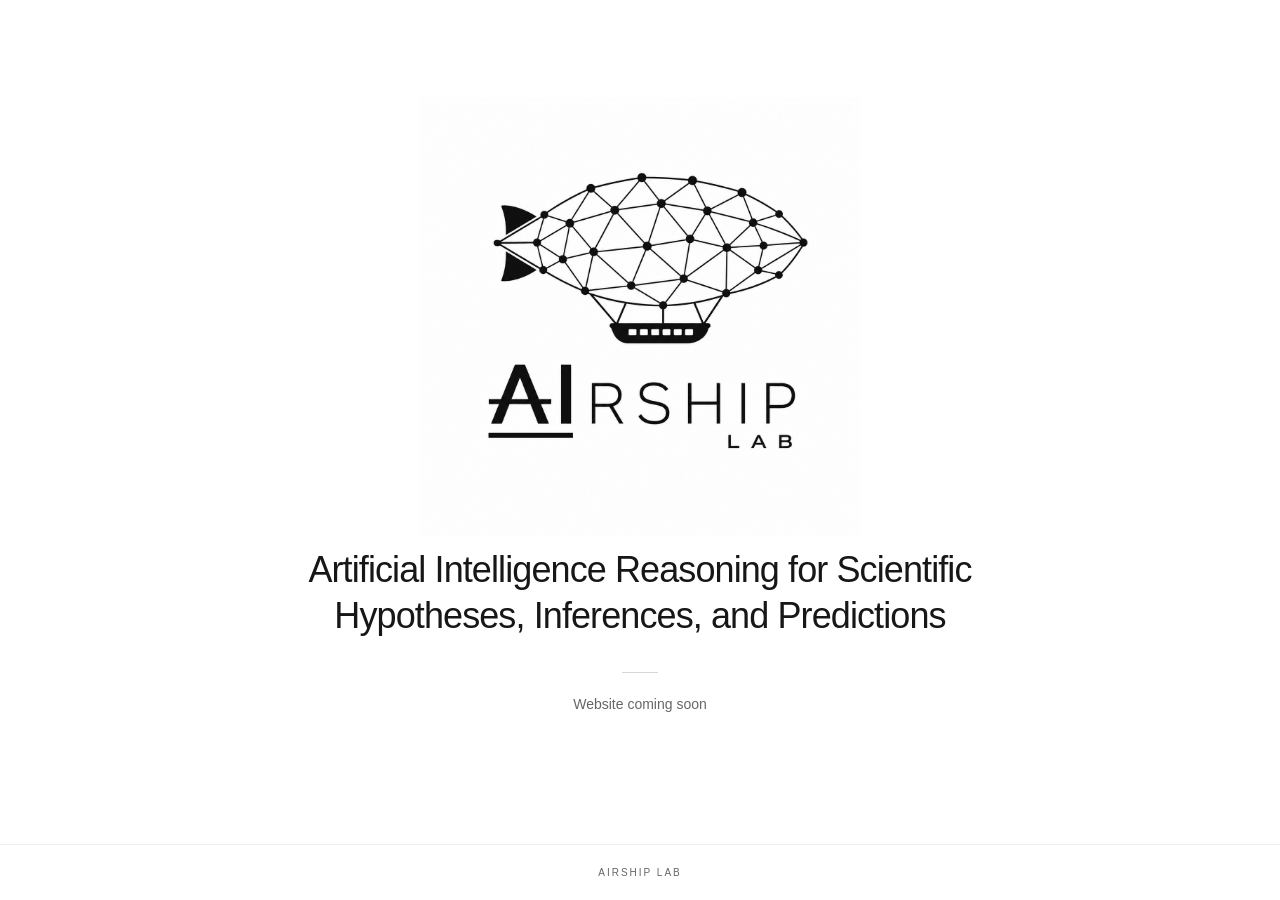
==== index.html @ 714baf31 "Create AIRSHIP Lab homepage" ====
<!doctype html>
<html lang="en">
<head>
  <meta charset="utf-8">
  <meta name="viewport" content="width=device-width, initial-scale=1">
  <title>AIRSHIP Lab — Artificial Intelligence Reasoning for Scientific Hypotheses, Inferences, and Predictions</title>
  <meta name="description" content="AIRSHIP: Artificial Intelligence Reasoning for Scientific Hypotheses, Inferences, and Predictions. Lab website coming soon.">
  <meta name="theme-color" content="#ffffff">
  <link rel="canonical" href="https://airship-lab.github.io/">
  <meta property="og:type" content="website">
  <meta property="og:title" content="AIRSHIP Lab">
  <meta property="og:description" content="Artificial Intelligence Reasoning for Scientific Hypotheses, Inferences, and Predictions.">
  <meta property="og:url" content="https://airship-lab.github.io/">
  <meta property="og:image" content="https://airship-lab.github.io/assets/airship-logo.png">
  <link rel="stylesheet" href="styles.css">
</head>
<body>
  <main>
    <img class="logo" src="assets/airship-logo.png" width="1254" height="1254" alt="AIRSHIP Lab — an airship formed from interconnected nodes">
    <h1><span class="visually-hidden">AIRSHIP: </span>Artificial Intelligence Reasoning for Scientific Hypotheses, Inferences, and Predictions</h1>
    <p class="status">Website coming soon</p>
  </main>
  <footer>AIRSHIP LAB</footer>
</body>
</html>
---- styles.css ----
* { box-sizing: border-box; }
html { color-scheme: light; background: #fff; }
body {
  margin: 0;
  min-height: 100vh;
  min-height: 100svh;
  display: flex;
  flex-direction: column;
  color: #171717;
  font-family: -apple-system, BlinkMacSystemFont, "Segoe UI", Arial, sans-serif;
  -webkit-font-smoothing: antialiased;
}
main {
  flex: 1;
  width: min(100%, 960px);
  margin: auto;
  padding: 24px 28px 56px;
  display: flex;
  flex-direction: column;
  align-items: center;
  justify-content: center;
  text-align: center;
}
.logo { display: block; width: min(100%, 440px); height: auto; }
h1 {
  max-width: 790px;
  margin: 10px 0 0;
  font-size: clamp(25px, 3.2vw, 36px);
  font-weight: 400;
  line-height: 1.3;
  letter-spacing: -0.025em;
  text-wrap: balance;
}
.status {
  margin: 32px 0 0;
  color: #666;
  font-size: 14px;
  line-height: 1.6;
}
.status::before {
  content: "";
  display: block;
  width: 36px;
  height: 1px;
  margin: 0 auto 20px;
  background: #d6d6d6;
}
footer {
  padding: 22px 24px;
  border-top: 1px solid #eee;
  text-align: center;
  color: #666;
  font-size: 10px;
  letter-spacing: 0.2em;
}
.visually-hidden {
  position: absolute;
  width: 1px;
  height: 1px;
  padding: 0;
  margin: -1px;
  overflow: hidden;
  clip-path: inset(50%);
  white-space: nowrap;
  border: 0;
}
@media (max-width: 480px) {
  main { padding: 20px 24px 44px; }
  .logo { width: min(100%, 340px); }
  h1 { margin-top: 16px; }
}
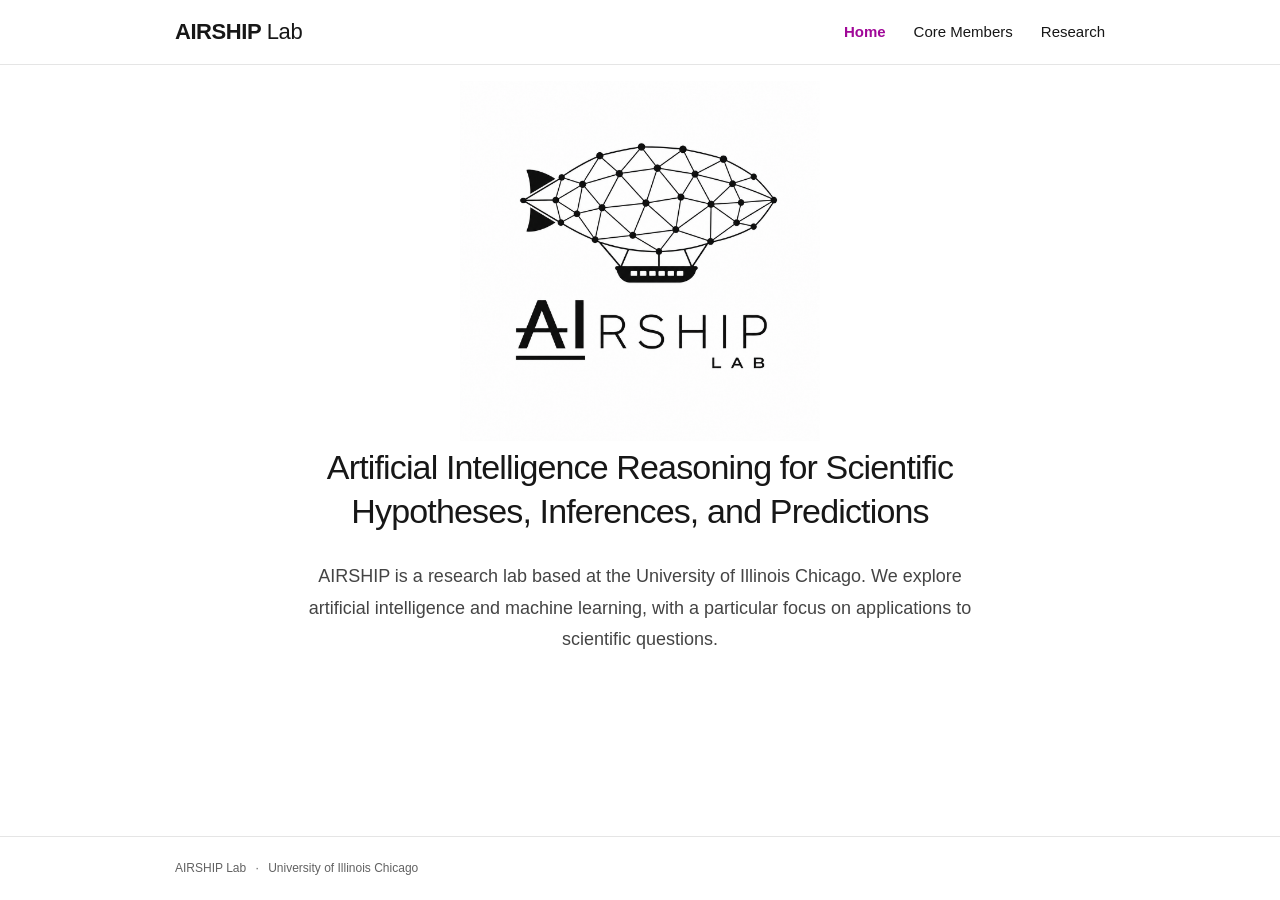
==== commit a483fe00: "Add lab introduction, core members, and research pages" ====
--- a/index.html
+++ b/index.html
@@ -3,23 +3,32 @@
 <head>
   <meta charset="utf-8">
   <meta name="viewport" content="width=device-width, initial-scale=1">
-  <title>AIRSHIP Lab — Artificial Intelligence Reasoning for Scientific Hypotheses, Inferences, and Predictions</title>
-  <meta name="description" content="AIRSHIP: Artificial Intelligence Reasoning for Scientific Hypotheses, Inferences, and Predictions. Lab website coming soon.">
+  <title>Home — AIRSHIP Lab</title>
+  <meta name="description" content="AIRSHIP is a research lab based at the University of Illinois Chicago. We explore artificial intelligence and machine learning, with a particular focus on applications to scientific questions.">
   <meta name="theme-color" content="#ffffff">
   <link rel="canonical" href="https://airship-lab.github.io/">
   <meta property="og:type" content="website">
-  <meta property="og:title" content="AIRSHIP Lab">
-  <meta property="og:description" content="Artificial Intelligence Reasoning for Scientific Hypotheses, Inferences, and Predictions.">
+  <meta property="og:title" content="Home — AIRSHIP Lab">
+  <meta property="og:description" content="AIRSHIP is a research lab based at the University of Illinois Chicago. We explore artificial intelligence and machine learning, with a particular focus on applications to scientific questions.">
   <meta property="og:url" content="https://airship-lab.github.io/">
   <meta property="og:image" content="https://airship-lab.github.io/assets/airship-logo.png">
-  <link rel="stylesheet" href="styles.css">
+  <link rel="stylesheet" href="/styles.css">
 </head>
 <body>
-  <main>
-    <img class="logo" src="assets/airship-logo.png" width="1254" height="1254" alt="AIRSHIP Lab — an airship formed from interconnected nodes">
+  <a class="skip-link" href="#main">Skip to content</a>
+  <header class="site-header">
+    <div class="header-inner">
+      <a class="brand" href="/" aria-label="AIRSHIP Lab home"><strong>AIRSHIP</strong> Lab</a>
+      <nav aria-label="Main navigation"><a href="/" aria-current="page">Home</a>
+<a href="/members/">Core Members</a>
+<a href="/research/">Research</a></nav>
+    </div>
+  </header>
+  <main id="main" class="home">
+    <img class="logo" src="/assets/airship-logo.png" width="1254" height="1254" alt="AIRSHIP Lab — an airship formed from interconnected nodes">
     <h1><span class="visually-hidden">AIRSHIP: </span>Artificial Intelligence Reasoning for Scientific Hypotheses, Inferences, and Predictions</h1>
-    <p class="status">Website coming soon</p>
+    <p class="introduction">AIRSHIP is a research lab based at the University of Illinois Chicago. We explore artificial intelligence and machine learning, with a particular focus on applications to scientific questions.</p>
   </main>
-  <footer>AIRSHIP LAB</footer>
+  <footer><div class="footer-inner">AIRSHIP Lab <span aria-hidden="true">·</span> <a href="https://www.uic.edu/">University of Illinois Chicago</a></div></footer>
 </body>
 </html>
--- a/styles.css
+++ b/styles.css
@@ -1,71 +1,55 @@
 * { box-sizing: border-box; }
-html { color-scheme: light; background: #fff; }
-body {
-  margin: 0;
-  min-height: 100vh;
-  min-height: 100svh;
-  display: flex;
-  flex-direction: column;
-  color: #171717;
-  font-family: -apple-system, BlinkMacSystemFont, "Segoe UI", Arial, sans-serif;
-  -webkit-font-smoothing: antialiased;
+:root { color-scheme: light; --accent: #a00898; --text: #171717; --muted: #626262; --line: #e5e5e5; }
+html { background: #fff; scroll-padding-top: 100px; }
+body { margin: 0; min-height: 100vh; min-height: 100svh; display: flex; flex-direction: column; color: var(--text); font-family: "Roboto", -apple-system, BlinkMacSystemFont, "Segoe UI", Arial, sans-serif; font-size: 16px; line-height: 1.6; -webkit-font-smoothing: antialiased; }
+a { color: var(--accent); text-decoration: none; text-underline-offset: 3px; }
+a:hover { text-decoration: underline; }
+a:focus-visible { outline: 2px solid var(--accent); outline-offset: 5px; border-radius: 2px; }
+.site-header { position: sticky; top: 0; z-index: 10; border-bottom: 1px solid var(--line); background: #fff; }
+.header-inner { width: min(100% - 48px, 930px); min-height: 64px; margin: auto; display: flex; align-items: center; justify-content: space-between; gap: 24px; }
+.brand { color: var(--text); font-size: 22px; font-weight: 300; white-space: nowrap; letter-spacing: -.02em; }
+.brand strong { font-weight: 700; }
+.brand:hover { text-decoration: none; }
+nav { display: flex; align-items: center; gap: 28px; }
+nav a { color: var(--text); padding: 16px 0; font-size: 15px; white-space: nowrap; }
+nav a:hover { color: var(--accent); text-decoration: none; }
+nav a[aria-current="page"] { color: var(--accent); font-weight: 600; }
+main { flex: 1; width: min(100% - 48px, 930px); margin: 0 auto; padding: 56px 0 72px; }
+h1 { margin: 0 0 12px; font-size: clamp(32px, 5vw, 42px); font-weight: 300; line-height: 1.2; letter-spacing: -.025em; }
+h2, h3 { line-height: 1.35; }
+p { margin: 0 0 16px; }
+.page-intro { color: var(--muted); margin-bottom: 36px; font-size: 18px; }
+.home { text-align: center; padding-top: 16px; }
+.logo { display: block; width: min(100%, 360px); height: auto; margin: 0 auto; }
+.home h1 { max-width: 790px; margin: 4px auto 28px; font-size: clamp(25px, 3.2vw, 34px); font-weight: 400; line-height: 1.3; text-wrap: balance; }
+.introduction { max-width: 730px; margin: auto; font-size: 18px; line-height: 1.75; color: #444; text-wrap: pretty; }
+.members { list-style: none; padding: 0; margin: 0; }
+.members li { border-top: 1px solid var(--line); padding: 23px 0; }
+.members h2 { margin: 0 0 5px; font-size: 23px; font-weight: 400; }
+.members p { margin: 0; color: var(--muted); }
+.role { color: var(--text); margin-left: 12px; padding-left: 12px; border-left: 1px solid #ccc; }
+.section-title { font-size: 25px; font-weight: 400; margin: 42px 0 4px; }
+.section-note { color: var(--muted); }
+.publications { list-style: none; padding: 0; margin: 24px 0 0; }
+.publications li { border-top: 1px solid var(--line); padding: 26px 0 18px; }
+.paper-meta { color: var(--muted); font-size: 13px; margin-bottom: 8px; }
+.publications h3 { font-size: 21px; font-weight: 500; margin: 0 0 8px; }
+.authors { color: #444; margin-bottom: 12px; }
+.paper-links { display: flex; flex-wrap: wrap; gap: 10px 24px; font-size: 14px; }
+footer { border-top: 1px solid var(--line); color: var(--muted); font-size: 12px; }
+.footer-inner { width: min(100% - 48px, 930px); padding: 22px 0; margin: auto; }
+footer a { color: inherit; }
+footer span { padding: 0 6px; }
+.visually-hidden { position: absolute; width: 1px; height: 1px; padding: 0; margin: -1px; overflow: hidden; clip-path: inset(50%); white-space: nowrap; border: 0; }
+.skip-link { position: fixed; top: -100px; left: 16px; z-index: 20; padding: 8px 16px; background: #fff; }
+.skip-link:focus { top: 8px; }
+@media (max-width: 540px) {
+  .header-inner { flex-direction: column; align-items: flex-start; gap: 0; padding-top: 12px; }
+  nav { width: 100%; justify-content: space-between; gap: 16px; }
+  nav a { padding: 10px 0 12px; font-size: 14px; }
+  main { padding-top: 32px; padding-bottom: 48px; }
+  .home { padding-top: 8px; }
+  .logo { width: min(100%, 300px); }
+  .introduction { font-size: 17px; }
+  .home h1 { margin-bottom: 24px; }
 }
-main {
-  flex: 1;
-  width: min(100%, 960px);
-  margin: auto;
-  padding: 24px 28px 56px;
-  display: flex;
-  flex-direction: column;
-  align-items: center;
-  justify-content: center;
-  text-align: center;
-}
-.logo { display: block; width: min(100%, 440px); height: auto; }
-h1 {
-  max-width: 790px;
-  margin: 10px 0 0;
-  font-size: clamp(25px, 3.2vw, 36px);
-  font-weight: 400;
-  line-height: 1.3;
-  letter-spacing: -0.025em;
-  text-wrap: balance;
-}
-.status {
-  margin: 32px 0 0;
-  color: #666;
-  font-size: 14px;
-  line-height: 1.6;
-}
-.status::before {
-  content: "";
-  display: block;
-  width: 36px;
-  height: 1px;
-  margin: 0 auto 20px;
-  background: #d6d6d6;
-}
-footer {
-  padding: 22px 24px;
-  border-top: 1px solid #eee;
-  text-align: center;
-  color: #666;
-  font-size: 10px;
-  letter-spacing: 0.2em;
-}
-.visually-hidden {
-  position: absolute;
-  width: 1px;
-  height: 1px;
-  padding: 0;
-  margin: -1px;
-  overflow: hidden;
-  clip-path: inset(50%);
-  white-space: nowrap;
-  border: 0;
-}
-@media (max-width: 480px) {
-  main { padding: 20px 24px 44px; }
-  .logo { width: min(100%, 340px); }
-  h1 { margin-top: 16px; }
-}
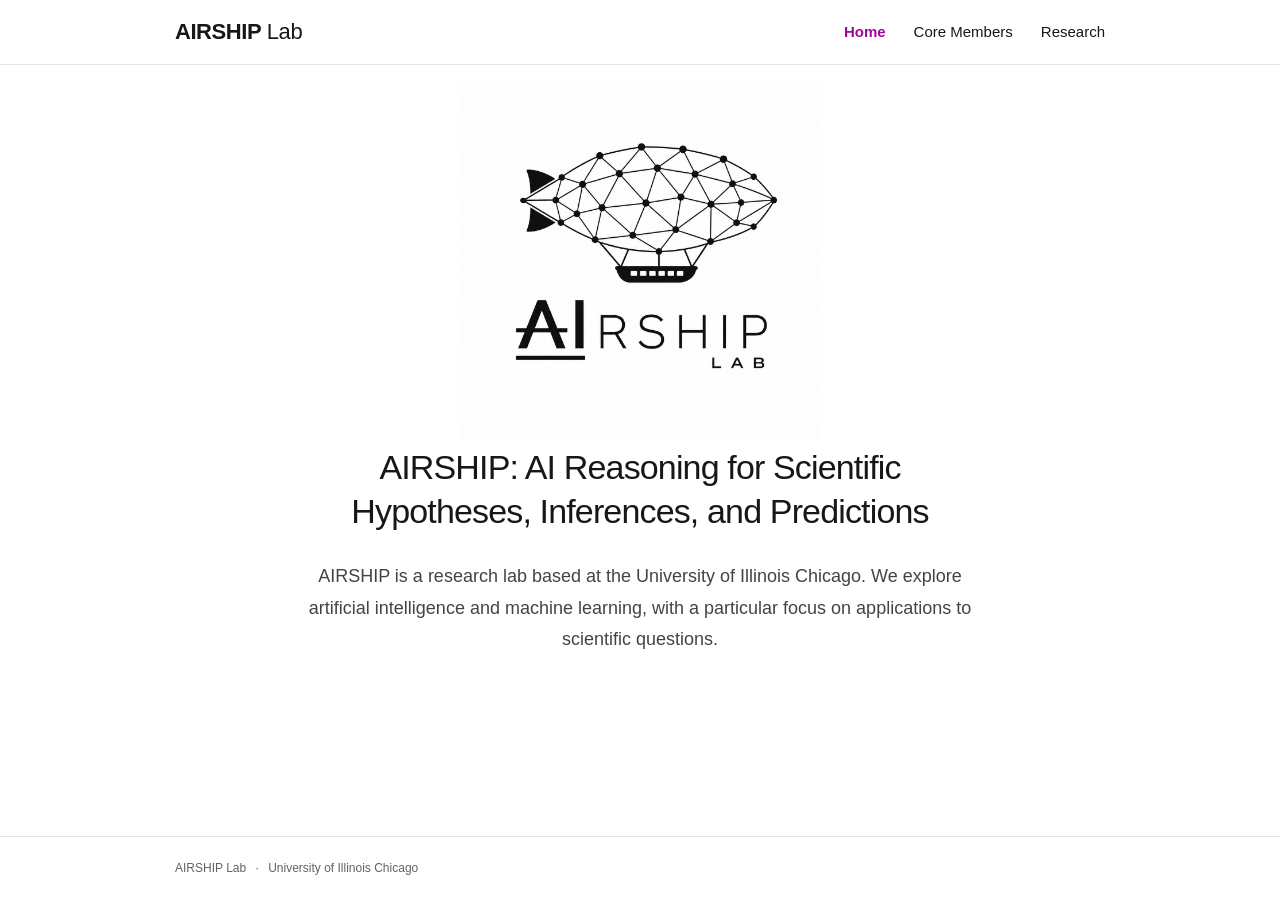
==== commit 58897d07: "Shorten homepage AIRSHIP acronym expansion" ====
--- a/index.html
+++ b/index.html
@@ -26,7 +26,7 @@
   </header>
   <main id="main" class="home">
     <img class="logo" src="/assets/airship-logo.png" width="1254" height="1254" alt="AIRSHIP Lab — an airship formed from interconnected nodes">
-    <h1><span class="visually-hidden">AIRSHIP: </span>Artificial Intelligence Reasoning for Scientific Hypotheses, Inferences, and Predictions</h1>
+    <h1>AIRSHIP: AI Reasoning for Scientific Hypotheses, Inferences, and Predictions</h1>
     <p class="introduction">AIRSHIP is a research lab based at the University of Illinois Chicago. We explore artificial intelligence and machine learning, with a particular focus on applications to scientific questions.</p>
   </main>
   <footer><div class="footer-inner">AIRSHIP Lab <span aria-hidden="true">·</span> <a href="https://www.uic.edu/">University of Illinois Chicago</a></div></footer>
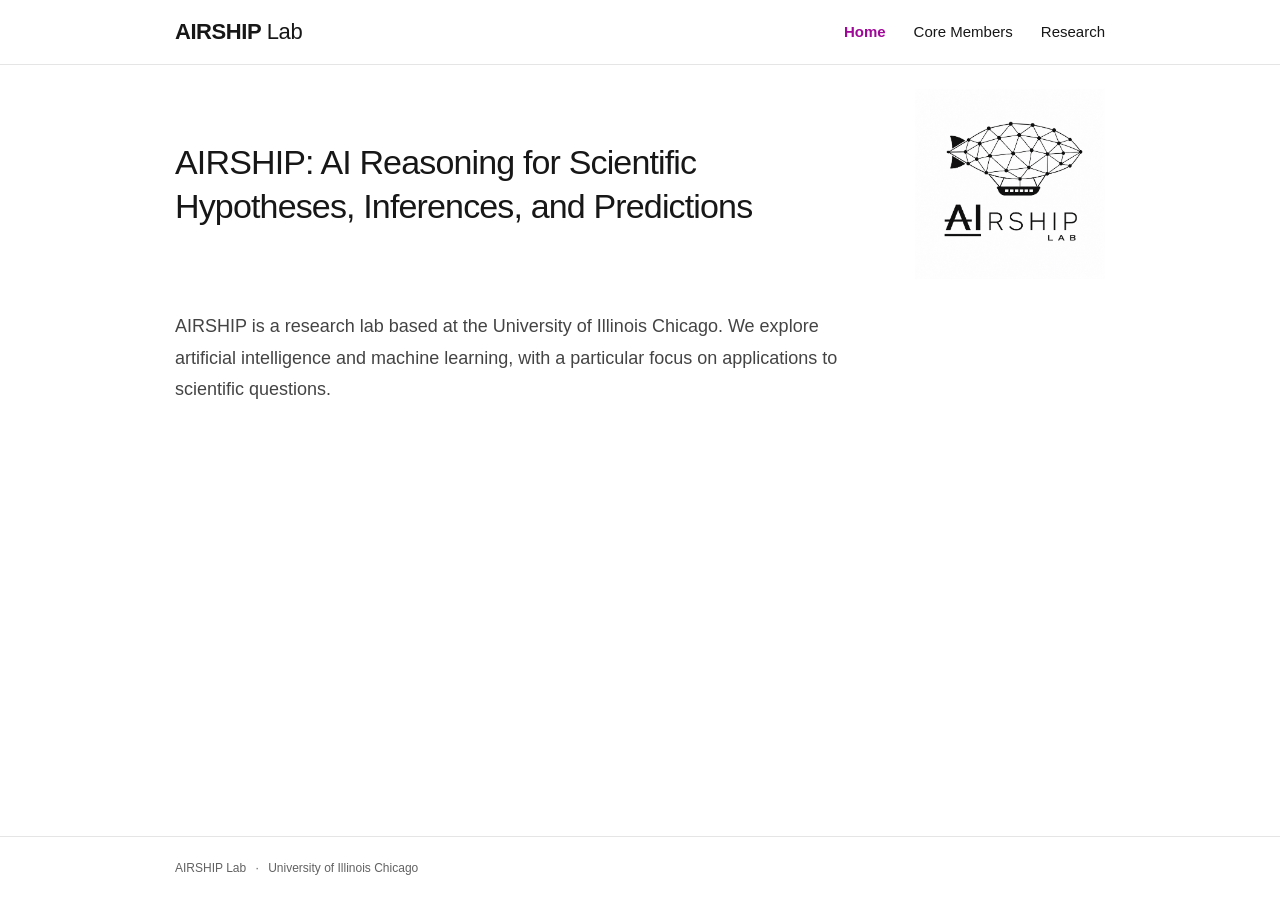
==== commit cc608365: "Add member portraits and profiles and refine research layout" ====
--- a/index.html
+++ b/index.html
@@ -25,8 +25,10 @@
     </div>
   </header>
   <main id="main" class="home">
-    <img class="logo" src="/assets/airship-logo.png" width="1254" height="1254" alt="AIRSHIP Lab — an airship formed from interconnected nodes">
-    <h1>AIRSHIP: AI Reasoning for Scientific Hypotheses, Inferences, and Predictions</h1>
+    <div class="page-heading">
+      <div><h1>AIRSHIP: AI Reasoning for Scientific Hypotheses, Inferences, and Predictions</h1></div>
+      <a class="page-logo" href="/" aria-label="AIRSHIP Lab home"><img src="/assets/airship-logo.png" width="1254" height="1254" alt="AIRSHIP Lab — an airship formed from interconnected nodes"></a>
+    </div>
     <p class="introduction">AIRSHIP is a research lab based at the University of Illinois Chicago. We explore artificial intelligence and machine learning, with a particular focus on applications to scientific questions.</p>
   </main>
   <footer><div class="footer-inner">AIRSHIP Lab <span aria-hidden="true">·</span> <a href="https://www.uic.edu/">University of Illinois Chicago</a></div></footer>
--- a/styles.css
+++ b/styles.css
@@ -14,17 +14,20 @@
 nav a { color: var(--text); padding: 16px 0; font-size: 15px; white-space: nowrap; }
 nav a:hover { color: var(--accent); text-decoration: none; }
 nav a[aria-current="page"] { color: var(--accent); font-weight: 600; }
-main { flex: 1; width: min(100% - 48px, 930px); margin: 0 auto; padding: 56px 0 72px; }
+main { flex: 1; width: min(100% - 48px, 930px); margin: 0 auto; padding: 24px 0 72px; }
 h1 { margin: 0 0 12px; font-size: clamp(32px, 5vw, 42px); font-weight: 300; line-height: 1.2; letter-spacing: -.025em; }
 h2, h3 { line-height: 1.35; }
 p { margin: 0 0 16px; }
-.page-intro { color: var(--muted); margin-bottom: 36px; font-size: 18px; }
-.home { text-align: center; padding-top: 16px; }
-.logo { display: block; width: min(100%, 360px); height: auto; margin: 0 auto; }
-.home h1 { max-width: 790px; margin: 4px auto 28px; font-size: clamp(25px, 3.2vw, 34px); font-weight: 400; line-height: 1.3; text-wrap: balance; }
-.introduction { max-width: 730px; margin: auto; font-size: 18px; line-height: 1.75; color: #444; text-wrap: pretty; }
+.page-intro { color: var(--muted); margin-bottom: 0; font-size: 18px; }
+.page-heading { display: grid; grid-template-columns: minmax(0, 1fr) 190px; align-items: center; gap: 32px; margin-bottom: 32px; }
+.page-logo { display: block; align-self: start; }
+.page-logo img { display: block; width: 100%; height: auto; }
+.home h1 { margin: 0; font-size: clamp(25px, 3.2vw, 34px); font-weight: 400; line-height: 1.3; text-wrap: balance; }
+.introduction { max-width: 730px; margin: 0; font-size: 18px; line-height: 1.75; color: #444; text-wrap: pretty; }
 .members { list-style: none; padding: 0; margin: 0; }
-.members li { border-top: 1px solid var(--line); padding: 23px 0; }
+.members li { display: grid; grid-template-columns: minmax(0, 1fr) 144px; align-items: center; gap: 32px; border-top: 1px solid var(--line); padding: 24px 0; }
+.member-photo { display: block; width: 144px; height: 176px; object-fit: cover; object-position: center top; border-radius: 3px; }
+.members .member-links { display: flex; flex-wrap: wrap; gap: 8px 24px; margin-top: 12px; font-size: 15px; }
 .members h2 { margin: 0 0 5px; font-size: 23px; font-weight: 400; }
 .members p { margin: 0; color: var(--muted); }
 .role { color: var(--text); margin-left: 12px; padding-left: 12px; border-left: 1px solid #ccc; }
@@ -47,9 +50,17 @@
   .header-inner { flex-direction: column; align-items: flex-start; gap: 0; padding-top: 12px; }
   nav { width: 100%; justify-content: space-between; gap: 16px; }
   nav a { padding: 10px 0 12px; font-size: 14px; }
-  main { padding-top: 32px; padding-bottom: 48px; }
-  .home { padding-top: 8px; }
-  .logo { width: min(100%, 300px); }
+  main { padding-top: 16px; padding-bottom: 48px; }
+  .page-heading { grid-template-columns: minmax(0, 1fr) 104px; gap: 16px; margin-bottom: 24px; }
+  .page-heading h1 { font-size: 30px; }
+  .page-intro { font-size: 16px; }
+  .home .page-heading > div { grid-column: 1 / -1; grid-row: 2; }
+  .home .page-logo { grid-column: 2; grid-row: 1; }
+  .members li { grid-template-columns: minmax(0, 1fr) 96px; gap: 16px; }
+  .member-photo { width: 96px; height: 120px; }
+  .members h2 { font-size: 21px; }
+  .members .member-links { gap: 6px 16px; }
+  .role { display: block; margin-left: 0; padding-left: 0; border: 0; }
   .introduction { font-size: 17px; }
-  .home h1 { margin-bottom: 24px; }
+  .home h1 { font-size: 27px; }
 }
